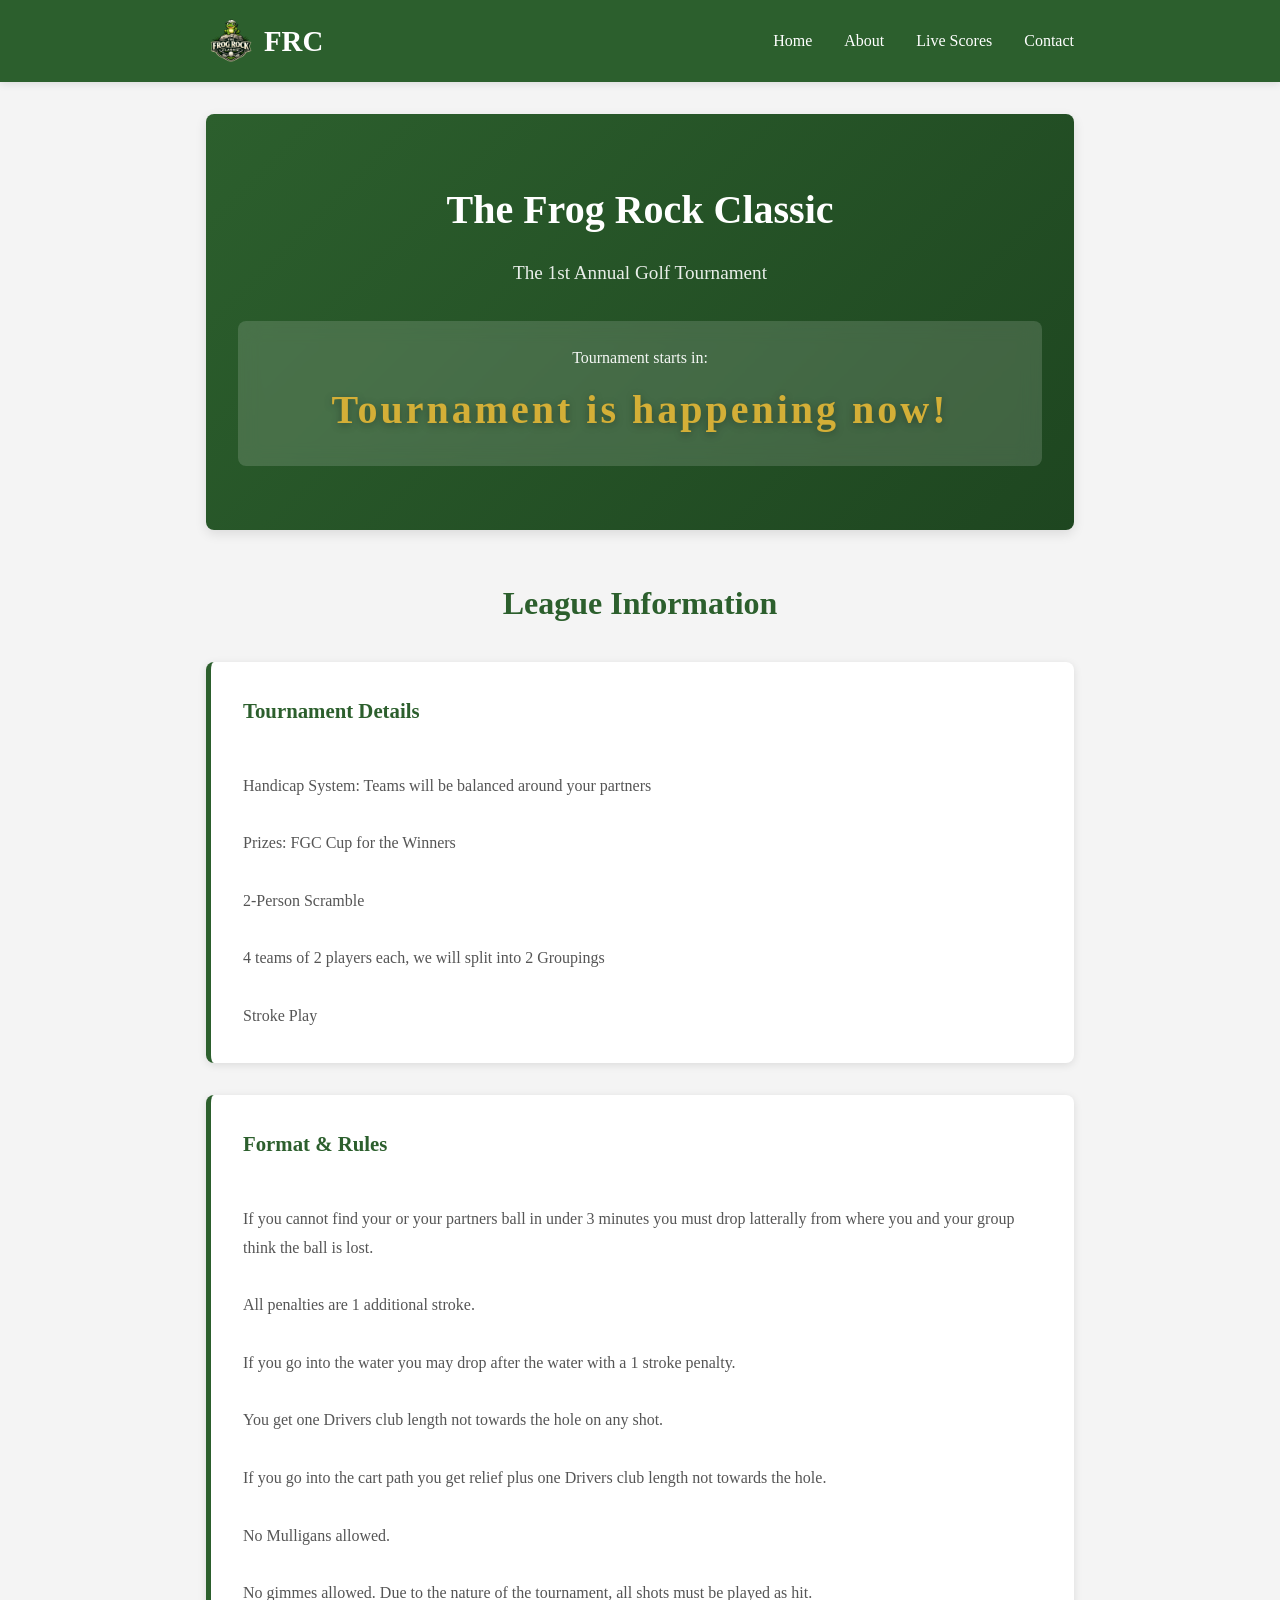
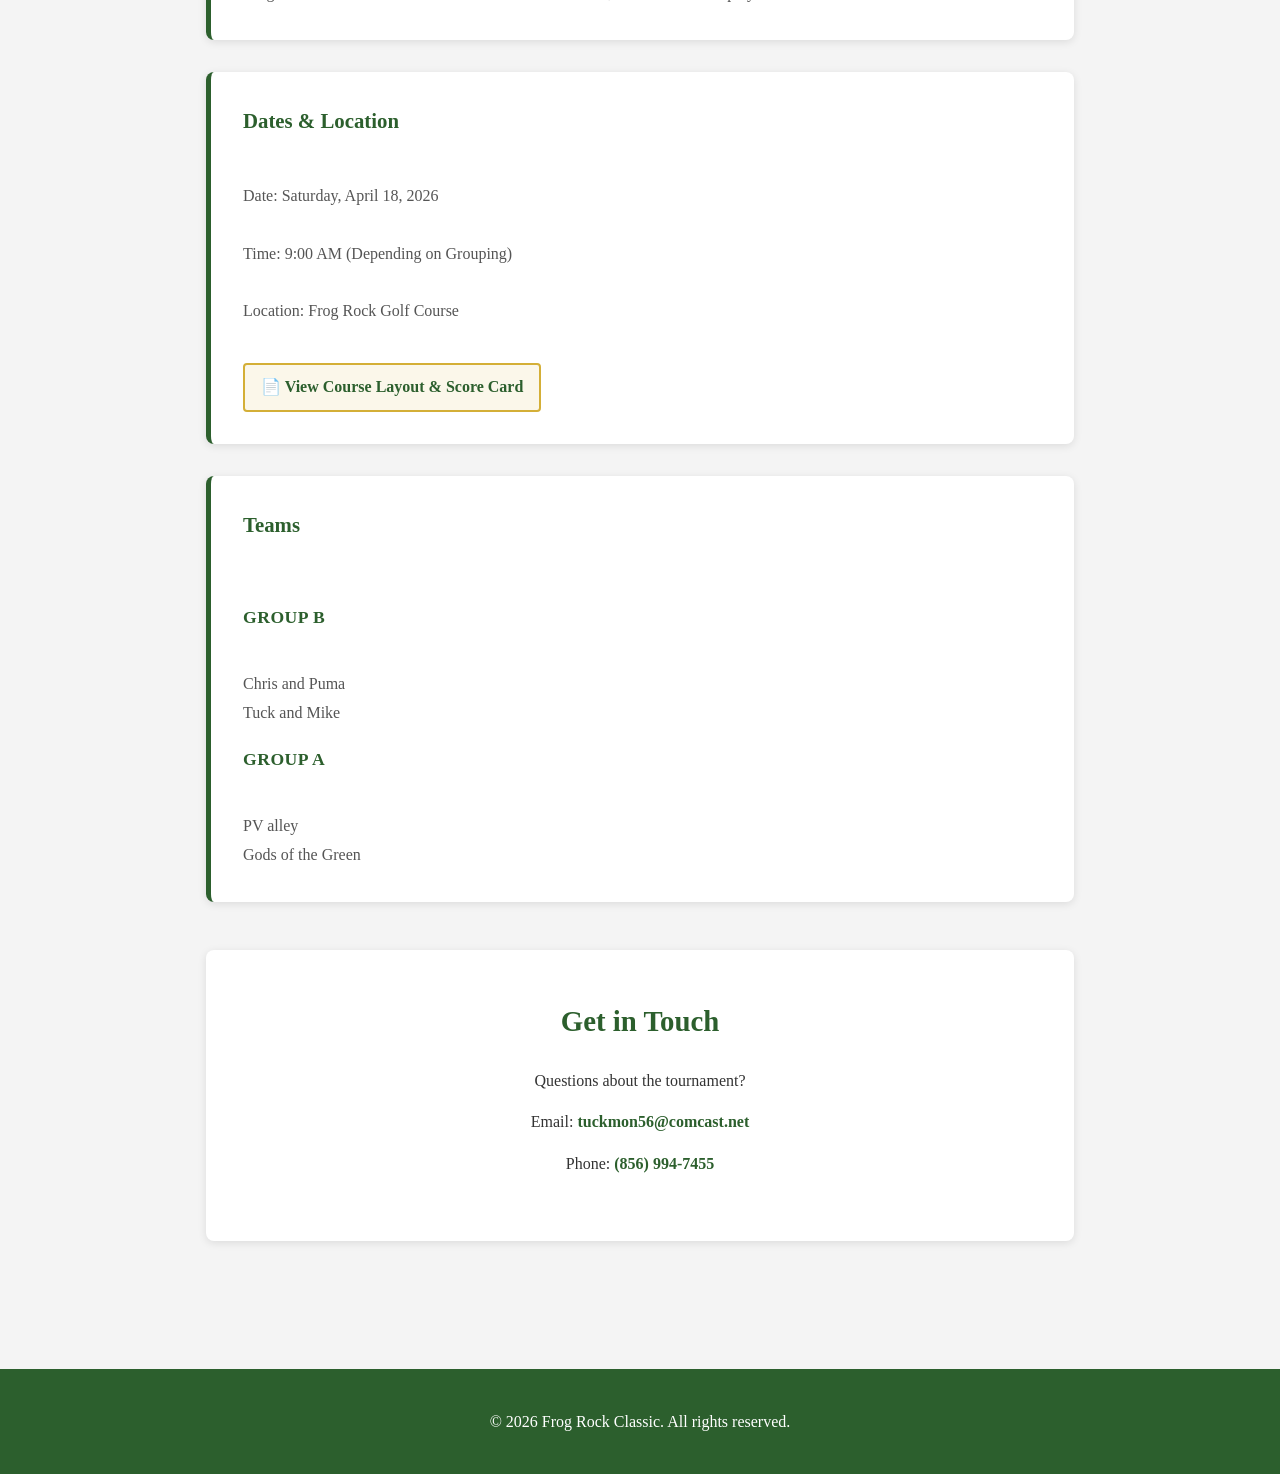
==== index.html @ b2db3a01 "Initial commit: Frog Rock Classic golf tournament website" ====
<!DOCTYPE html>
<html lang="en">
<head>
    <meta charset="UTF-8">
    <meta name="viewport" content="width=device-width, initial-scale=1.0, maximum-scale=5.0">
    <meta name="theme-color" content="#2c5f2d">
    <meta name="description" content="Golf Tournament League Information">
    <title>FRC</title>
    <link rel="icon" type="image/png" href="public/images/fgc.png">
    <link rel="stylesheet" href="styles.css">
</head>
<body>
    <header>
        <nav>
            <div class="logo">
                <img src="public/images/fgc.png" alt="FRC Logo" class="logo-image">
                <span>FRC</span>
            </div>
            <ul class="nav-links">
                <li><a href="#home">Home</a></li>
                <li><a href="#about">About</a></li>
                <li><a href="scores.html">Live Scores</a></li>
                <li><a href="#contact">Contact</a></li>
            </ul>
        </nav>
    </header>

    <main>
        <section id="home" class="hero">
            <h1>The Frog Rock Classic</h1>
            <p>The 1st Annual Golf Tournament</p>
            <div id="countdown-container">
                <p>Tournament starts in:</p>
                <div id="countdown"></div>
            </div>
        </section>

        <section id="about" class="league-info">
            <h2>League Information</h2>
            <div class="info-container">
                <div class="info-card">
                    <h3>Tournament Details</h3>
                    <p>
                        <br>Handicap System: Teams will be balanced around your partners <br>
                        <br>Prizes: FGC Cup for the Winners <br>
                        <br>2-Person Scramble <br>
                        <br>4 teams of 2 players each, we will split into 2 Groupings <br>
                        <br>Stroke Play <br>
                    </p>
                </div>
                <div class="info-card">
                    <h3>Format & Rules</h3>
                    <p>
                        <br> If you cannot find your or your partners ball in under 3 minutes you must drop latterally from where you and your group think the ball is lost. <br>
                        <br> All penalties are 1 additional stroke. <br>
                        <br> If you go into the water you may drop after the water with a 1 stroke penalty. <br>
                        <br> You get one Drivers club length not towards the hole on any shot. <br>
                        <br> If you go into the cart path you get relief plus one Drivers club length not towards the hole. <br>
                        <br> No Mulligans allowed. <br>
                        <br> No gimmes allowed. Due to the nature of the tournament, all shots must be played as hit. <br>
                    </p>
                </div>
                <div class="info-card">
                    <h3>Dates & Location</h3>
                    <p>                    
                        <br>Date: Saturday, April 18, 2026 <br>
                        <br>Time: 9:00 AM (Depending on Grouping) <br>
                        <br>Location: Frog Rock Golf Course <br>
                        <br><a href="https://storage.googleapis.com/production-powweb-v1-0-6/656/1707656/BGZ0WDXo/05d2255174584f069ac02efb494a9602?fileName=Frog%20Rock%20Score%20Card.jpg.pdf" target="_blank" class="course-link">📄 View Course Layout & Score Card</a>
                    </p>
                </div>
                <div class="info-card">
                    <h3>Teams</h3>
                    <p>
                        <br>
                        <strong>Group B</strong><br>
                        Chris and Puma<br>
                        Tuck and Mike
                        <strong>Group A</strong><br>
                        PV alley<br>
                        Gods of the Green<br>
                    </p>
                </div>
            </div>
        </section>

        <section id="contact" class="contact">
            <h2>Get in Touch</h2>
            <p>Questions about the tournament?</p>
            <p>Email: <a href="mailto:tuckmon56@comcast.net">tuckmon56@comcast.net</a></p>
            <p>Phone: <a href="tel:+856-994-7455">(856) 994-7455</a></p>
        </section>
    </main>

    <footer>
        <script>
            // Set the date and time for the tournament
            const tournamentDate = new Date("April 18, 2026 09:00:00").getTime();

            function updateCountdown() {
                const now = new Date().getTime();
                const distance = tournamentDate - now;

                if (distance < 0) {
                    document.getElementById("countdown").innerHTML = "Tournament is happening now!";
                    return;
                }

                const days = Math.floor(distance / (1000 * 60 * 60 * 24));
                const hours = Math.floor((distance % (1000 * 60 * 60 * 24)) / (1000 * 60 * 60));
                const minutes = Math.floor((distance % (1000 * 60 * 60)) / (1000 * 60));
                const seconds = Math.floor((distance % (1000 * 60)) / 1000);

                document.getElementById("countdown").innerHTML =
                    days + "d " + hours + "h " + minutes + "m " + seconds + "s";
            }

            updateCountdown();
            setInterval(updateCountdown, 1000);
        </script>
        <p>&copy; 2026 Frog Rock Classic. All rights reserved.</p>
    </footer>
</body>
</html>
---- styles.css ----
* {
    margin: 0;
    padding: 0;
    box-sizing: border-box;
}

@import url('https://fonts.googleapis.com/css2?family=Lora:wght@400;600;700&family=Merriweather:wght@400;700&display=swap');

body {
    font-family: 'Merriweather', 'Georgia', serif;
    line-height: 1.6;
    color: #333;
    background-color: #f4f4f4;
}

/* Header & Navigation */
header {
    background-color: #2c5f2d;
    color: white;
    padding: 1rem 0;
    box-shadow: 0 2px 8px rgba(0, 0, 0, 0.1);
    position: sticky;
    top: 0;
    z-index: 100;
}

nav {
    max-width: 900px;
    margin: 0 auto;
    padding: 0 1rem;
    display: flex;
    justify-content: space-between;
    align-items: center;
}

.logo {
    font-size: 1.8rem;
    font-weight: bold;
    display: flex;
    align-items: center;
    gap: 0.5rem;
}

.logo-image {
    height: 50px;
    width: auto;
    object-fit: contain;
}

.nav-links {
    display: flex;
    list-style: none;
    gap: 2rem;
}

.nav-links a {
    color: white;
    text-decoration: none;
    transition: color 0.3s;
    font-weight: 500;
}

.nav-links a:hover {
    color: #d4af37;
}

/* Main Content */
main {
    max-width: 900px;
    margin: 0 auto;
    padding: 2rem 1rem;
    min-height: calc(100vh - 200px);
}

/* Hero Section */
.hero {
    background: linear-gradient(135deg, #2c5f2d 0%, #1e4620 100%);
    color: white;
    padding: 4rem 2rem;
    text-align: center;
    border-radius: 8px;
    margin-bottom: 3rem;
    box-shadow: 0 4px 12px rgba(0, 0, 0, 0.1);
}

.hero h1 {
    font-size: 2.5rem;
    margin-bottom: 1rem;
}

.hero p {
    font-size: 1.2rem;
    opacity: 0.9;
    margin-bottom: 2rem;
}

/* Countdown Timer */
#countdown-container {
    margin-top: 2rem;
    padding: 1.5rem;
    background: rgba(255, 255, 255, 0.15);
    border-radius: 8px;
    backdrop-filter: blur(10px);
}

#countdown-container p {
    font-size: 1rem;
    margin-bottom: 0.5rem;
    opacity: 0.95;
}

#countdown {
    font-size: 2.5rem;
    font-weight: 700;
    letter-spacing: 3px;
    color: #d4af37;
    text-shadow: 0 2px 8px rgba(0, 0, 0, 0.3);
}

/* League Info Section */
.league-info {
    margin-bottom: 3rem;
}

.league-info h2 {
    font-size: 2rem;
    color: #2c5f2d;
    margin-bottom: 2rem;
    text-align: center;
}

.info-container {
    display: grid;
    grid-template-columns: 1fr;
    gap: 2rem;
    margin-bottom: 2rem;
}

.info-card {
    background: white;
    padding: 2rem;
    border-radius: 8px;
    box-shadow: 0 2px 8px rgba(0, 0, 0, 0.1);
    border-left: 5px solid #2c5f2d;
    transition: transform 0.3s, box-shadow 0.3s;
}

.info-card:hover {
    transform: translateY(-5px);
    box-shadow: 0 8px 16px rgba(0, 0, 0, 0.15);
}

.info-card h3 {
    color: #2c5f2d;
    margin-bottom: 1rem;
    font-size: 1.3rem;
}

.info-card p {
    color: #555;
    line-height: 1.8;
}

/* Course link styling */
.course-link {
    display: inline-block;
    color: #2c5f2d;
    text-decoration: none;
    font-weight: 600;
    padding: 0.5rem 1rem;
    background-color: rgba(212, 175, 55, 0.1);
    border: 2px solid #d4af37;
    border-radius: 4px;
    transition: all 0.3s ease;
    margin-top: 0.5rem;
}

.course-link:hover {
    background-color: #d4af37;
    color: #2c5f2d;
    text-decoration: none;
    transform: translateY(-2px);
    box-shadow: 0 4px 8px rgba(0, 0, 0, 0.2);
}

/* Teams section specific styling */
.info-card strong {
    color: #2c5f2d;
    font-weight: 600;
    display: block;
    margin: 1rem 0 0.5rem 0;
    text-transform: uppercase;
    letter-spacing: 0.5px;
    font-size: 1.1rem;
}

.info-card:nth-child(4) strong:first-child {
    margin-top: 0;
}

/* Schedule Section */
.schedule {
    margin-bottom: 3rem;
}

.schedule h2 {
    font-size: 2rem;
    color: #2c5f2d;
    margin-bottom: 2rem;
    text-align: center;
}

.schedule-table {
    width: 100%;
    border-collapse: collapse;
    background: white;
    box-shadow: 0 2px 8px rgba(0, 0, 0, 0.1);
    border-radius: 8px;
    overflow: hidden;
    margin-bottom: 2rem;
}

.schedule-table thead {
    background-color: #2c5f2d;
    color: white;
}

.schedule-table th,
.schedule-table td {
    padding: 1rem;
    text-align: left;
    border-bottom: 1px solid #ddd;
}

.schedule-table tbody tr:hover {
    background-color: #f9f9f9;
}

/* Standings Section */
.standings {
    margin-bottom: 3rem;
}

.standings h2 {
    font-size: 2rem;
    color: #2c5f2d;
    margin-bottom: 2rem;
    text-align: center;
}

.standings-table {
    width: 100%;
    border-collapse: collapse;
    background: white;
    box-shadow: 0 2px 8px rgba(0, 0, 0, 0.1);
    border-radius: 8px;
    overflow: hidden;
    margin-bottom: 2rem;
}

.standings-table thead {
    background-color: #2c5f2d;
    color: white;
}

.standings-table th,
.standings-table td {
    padding: 1rem;
    text-align: left;
    border-bottom: 1px solid #ddd;
}

.standings-table tbody tr:hover {
    background-color: #f9f9f9;
}

/* Contact Section */
.contact {
    background: white;
    padding: 3rem 2rem;
    text-align: center;
    border-radius: 8px;
    box-shadow: 0 2px 8px rgba(0, 0, 0, 0.1);
    margin-bottom: 3rem;
}

.contact h2 {
    color: #2c5f2d;
    margin-bottom: 1.5rem;
    font-size: 1.8rem;
}

.contact p {
    margin: 1rem 0;
    font-size: 1rem;
}

.contact a {
    color: #2c5f2d;
    text-decoration: none;
    font-weight: bold;
    transition: color 0.3s;
}

.contact a:hover {
    color: #1e4620;
    text-decoration: underline;
}

/* Footer */
footer {
    background-color: #2c5f2d;
    color: white;
    text-align: center;
    padding: 2rem 1rem;
    margin-top: 3rem;
    position: relative;
}

footer p {
    margin: 0.5rem 0;
}

/* Admin Controls */
.admin-controls {
    position: absolute;
    top: 10px;
    right: 10px;
}

.clear-btn {
    background: rgba(255, 255, 255, 0.1);
    border: 1px solid rgba(255, 255, 255, 0.3);
    color: rgba(255, 255, 255, 0.7);
    padding: 0.3rem 0.6rem;
    border-radius: 4px;
    font-size: 0.8rem;
    cursor: pointer;
    transition: all 0.3s;
    opacity: 0.3;
}

.clear-btn:hover {
    opacity: 1;
    background: rgba(255, 255, 255, 0.2);
    color: white;
}

/* Score Input Section */
.score-input {
    margin-bottom: 3rem;
    background: white;
    padding: 2rem;
    border-radius: 8px;
    box-shadow: 0 2px 8px rgba(0, 0, 0, 0.1);
}

.score-input h2 {
    color: #2c5f2d;
    margin-bottom: 2rem;
    text-align: center;
}

#scoreForm {
    display: grid;
    grid-template-columns: repeat(auto-fit, minmax(250px, 1fr));
    gap: 1.5rem;
    max-width: 800px;
    margin: 0 auto;
}

.form-group {
    display: flex;
    flex-direction: column;
}

.form-group label {
    margin-bottom: 0.5rem;
    font-weight: 600;
    color: #2c5f2d;
}

.form-group select,
.form-group input {
    padding: 0.75rem;
    border: 2px solid #ddd;
    border-radius: 4px;
    font-size: 1rem;
    font-family: inherit;
    transition: border-color 0.3s;
}

.form-group select:focus,
.form-group input:focus {
    outline: none;
    border-color: #2c5f2d;
}

.submit-btn {
    grid-column: 1 / -1;
    padding: 1rem 2rem;
    background-color: #2c5f2d;
    color: white;
    border: none;
    border-radius: 4px;
    font-size: 1.1rem;
    font-weight: 600;
    cursor: pointer;
    transition: background-color 0.3s;
    margin-top: 1rem;
}

.submit-btn:hover {
    background-color: #1e4620;
}

/* Live Scores Section */
.live-scores {
    margin-bottom: 3rem;
}

.live-scores h2 {
    font-size: 2rem;
    color: #2c5f2d;
    margin-bottom: 2rem;
    text-align: center;
}

.scores-container {
    overflow-x: auto;
}

.scores-table {
    width: 100%;
    border-collapse: collapse;
    background: white;
    box-shadow: 0 2px 8px rgba(0, 0, 0, 0.1);
    border-radius: 8px;
    overflow: hidden;
    margin-bottom: 2rem;
    min-width: 600px;
}

.scores-table thead {
    background-color: #2c5f2d;
    color: white;
}

.scores-table th,
.scores-table td {
    padding: 1rem;
    text-align: left;
    border-bottom: 1px solid #ddd;
}

.scores-table tbody tr:hover {
    background-color: #f9f9f9;
}

.scores-table tbody tr:nth-child(1) {
    background-color: #d4af37;
    color: #2c5f2d;
    font-weight: 600;
}

.scores-table tbody tr:nth-child(1):hover {
    background-color: #c4a027;
}

/* Hole-by-Hole Scores */
.hole-by-hole {
    margin-bottom: 3rem;
}

.hole-by-hole h2 {
    font-size: 2rem;
    color: #2c5f2d;
    margin-bottom: 2rem;
    text-align: center;
}

.hole-scores-container {
    overflow-x: auto;
}

.hole-scores-table {
    width: 100%;
    border-collapse: collapse;
    background: white;
    box-shadow: 0 2px 8px rgba(0, 0, 0, 0.1);
    border-radius: 8px;
    overflow: hidden;
    margin-bottom: 2rem;
    min-width: 800px;
}

.hole-scores-table thead {
    background-color: #2c5f2d;
    color: white;
}

.hole-scores-table th,
.hole-scores-table td {
    padding: 0.75rem;
    text-align: center;
    border-bottom: 1px solid #ddd;
}

.hole-scores-table tbody tr:hover {
    background-color: #f9f9f9;
}

/* Active nav link */
.nav-links .active {
    color: #d4af37 !important;
    font-weight: 600;
}

/* Responsive Design */
@media (max-width: 768px) {
    nav {
        flex-direction: column;
        gap: 1rem;
        padding: 1rem;
    }

    .nav-links {
        flex-direction: row;
        gap: 1rem;
        text-align: center;
        flex-wrap: wrap;
        justify-content: center;
    }

    .hero h1 {
        font-size: 1.8rem;
    }

    .hero p {
        font-size: 1rem;
    }

    .league-info h2,
    .schedule h2,
    .standings h2,
    .contact h2,
    .live-scores h2,
    .hole-by-hole h2,
    .score-input h2 {
        font-size: 1.5rem;
    }

    .schedule-table th,
    .schedule-table td,
    .standings-table th,
    .standings-table td {
        padding: 0.7rem;
        font-size: 0.9rem;
    }

    /* Score form mobile optimization */
    #scoreForm {
        grid-template-columns: 1fr;
        gap: 1rem;
    }

    .submit-btn {
        padding: 0.8rem 1.5rem;
        font-size: 1rem;
    }

    /* Scores table mobile optimization */
    .scores-table,
    .hole-scores-table {
        font-size: 0.85rem;
    }

    .scores-table th,
    .scores-table td,
    .hole-scores-table th,
    .hole-scores-table td {
        padding: 0.5rem;
    }
}

@media (max-width: 480px) {
    body {
        font-size: 14px;
    }

    main {
        padding: 1rem 0.5rem;
    }

    header {
        padding: 0.5rem 0;
    }

    .logo {
        font-size: 1.5rem;
    }

    .logo-image {
        height: 40px;
    }

    .nav-links {
        gap: 0.8rem;
    }

    .nav-links a {
        font-size: 0.9rem;
        padding: 0.5rem;
    }

    .hero {
        padding: 1.5rem 1rem;
        margin-bottom: 2rem;
    }

    .hero h1 {
        font-size: 1.5rem;
    }

    .hero p {
        font-size: 0.9rem;
        margin-bottom: 1.5rem;
    }

    #countdown-container p {
        font-size: 0.9rem;
        margin-bottom: 0.3rem;
    }

    #countdown {
        font-size: 2rem;
        padding: 1rem;
    }

    .info-container {
        gap: 1.5rem;
    }

    .info-card strong {
        font-size: 1rem;
        margin: 1rem 0 0.4rem 0;
    }

    .info-card h3 {
        font-size: 1.2rem;
        margin-bottom: 0.8rem;
    }

    .contact {
        padding: 1.5rem 1rem;
    }
    .course-link {
        padding: 0.4rem 0.8rem;
        font-size: 0.9rem;
        margin-top: 0.3rem;
    }
    .contact h2 {
        font-size: 1.3rem;
        margin-bottom: 1rem;
    }

    /* Mobile score form */
    .score-input {
        padding: 1.5rem 1rem;
        margin-bottom: 2rem;
    }

    .form-group label {
        font-size: 0.9rem;
    }

    .form-group select,
    .form-group input {
        padding: 0.6rem;
        font-size: 0.9rem;
    }

    /* Mobile tables - make them scrollable */
    .scores-container,
    .hole-scores-container {
        overflow-x: auto;
        -webkit-overflow-scrolling: touch;
    }

    .scores-table,
    .hole-scores-table {
        min-width: 100%;
        font-size: 0.8rem;
    }

    .scores-table th,
    .scores-table td {
        padding: 0.4rem 0.6rem;
        white-space: nowrap;
    }

    .hole-scores-table th,
    .hole-scores-table td {
        padding: 0.3rem 0.4rem;
        font-size: 0.75rem;
    }

    /* Hide less important columns on very small screens */
    .scores-table th:nth-child(4),
    .scores-table td:nth-child(4),
    .scores-table th:nth-child(5),
    .scores-table td:nth-child(5) {
        display: none;
    }

    /* Mobile footer */
    footer {
        padding: 1.5rem 1rem;
        position: relative;
    }

    .admin-controls {
        position: static;
        text-align: center;
        margin-bottom: 1rem;
    }

    .clear-btn {
        font-size: 0.7rem;
        padding: 0.4rem 0.8rem;
    }
}

/* Touch-friendly buttons and interactions */
@media (hover: none) and (pointer: coarse) {
    .nav-links a,
    .submit-btn,
    .clear-btn {
        min-height: 44px;
        min-width: 44px;
        display: inline-flex;
        align-items: center;
        justify-content: center;
    }

    .info-card {
        transition: none; /* Remove hover effects on touch devices */
    }

    .scores-table tbody tr,
    .hole-scores-table tbody tr {
        transition: none;
    }
}
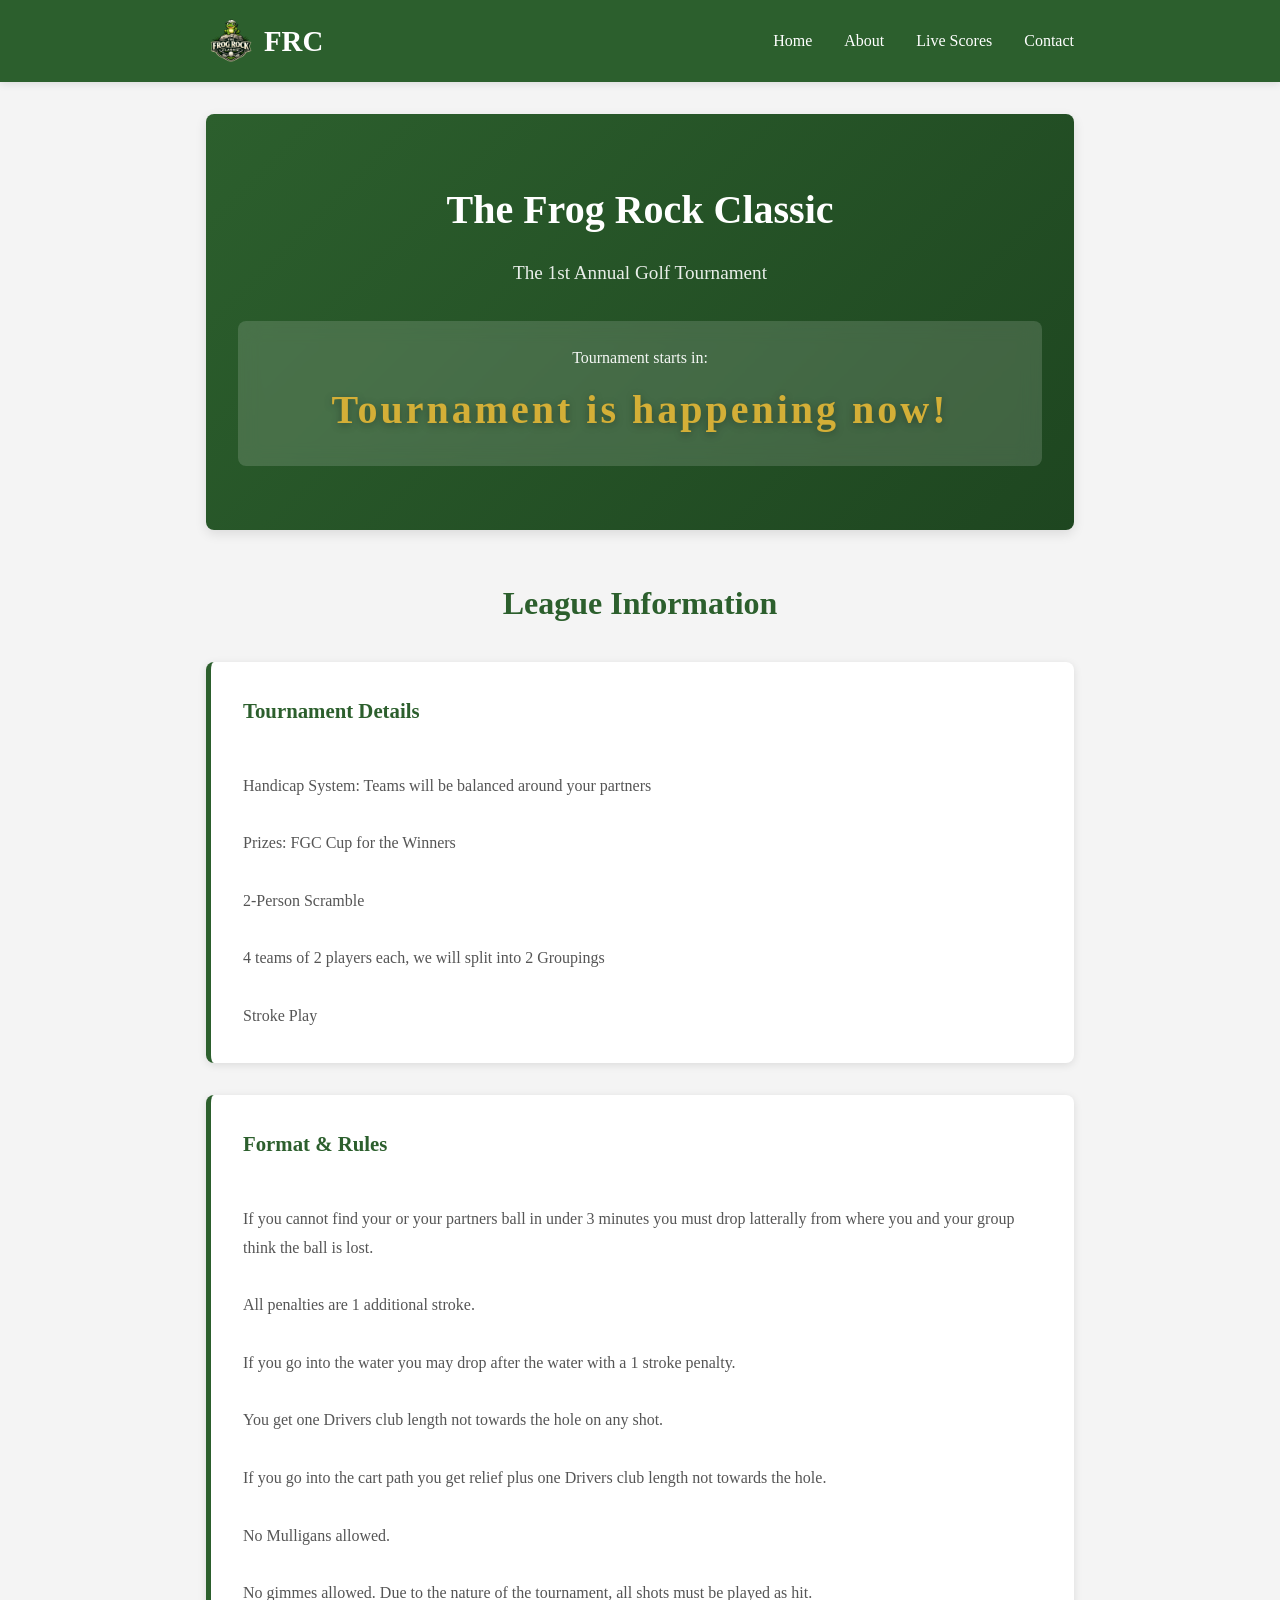
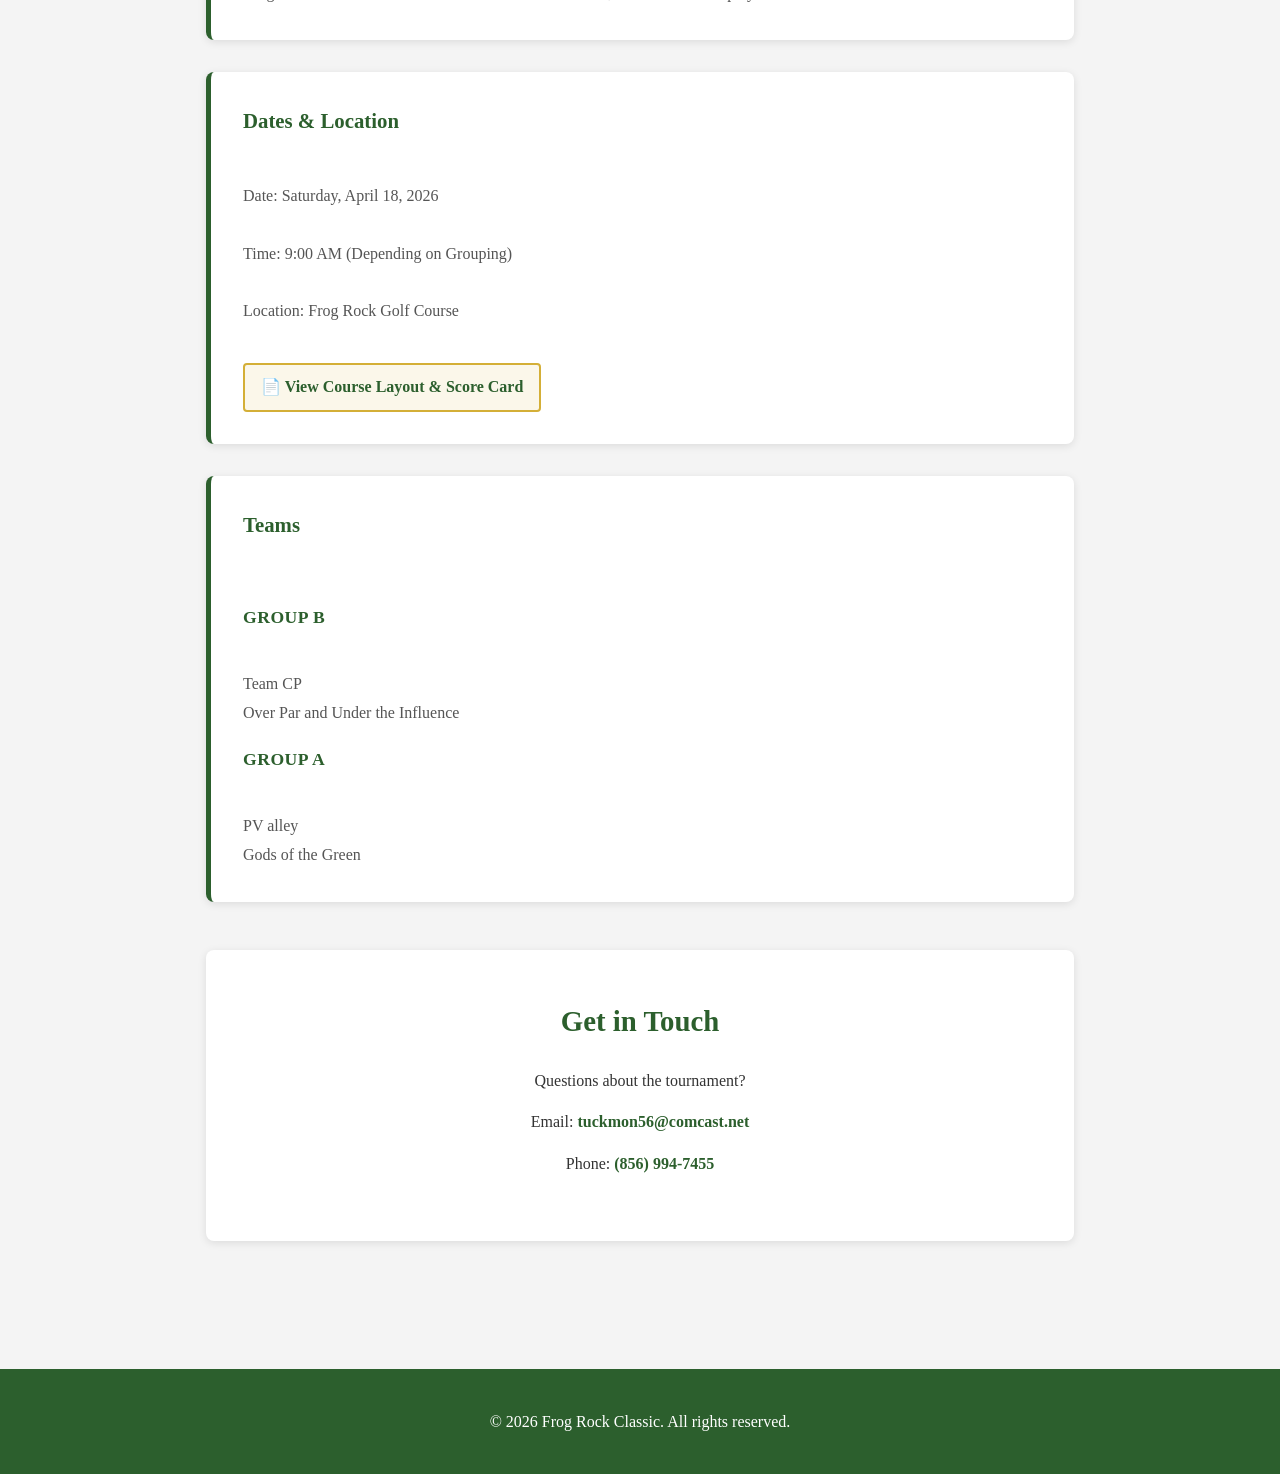
==== commit 660767cb: "Finalize last change to index.html" ====
--- a/index.html
+++ b/index.html
@@ -74,8 +74,8 @@
                     <p>
                         <br>
                         <strong>Group B</strong><br>
-                        Chris and Puma<br>
-                        Tuck and Mike
+                        Team CP<br>
+                        Over Par and Under the Influence
                         <strong>Group A</strong><br>
                         PV alley<br>
                         Gods of the Green<br>
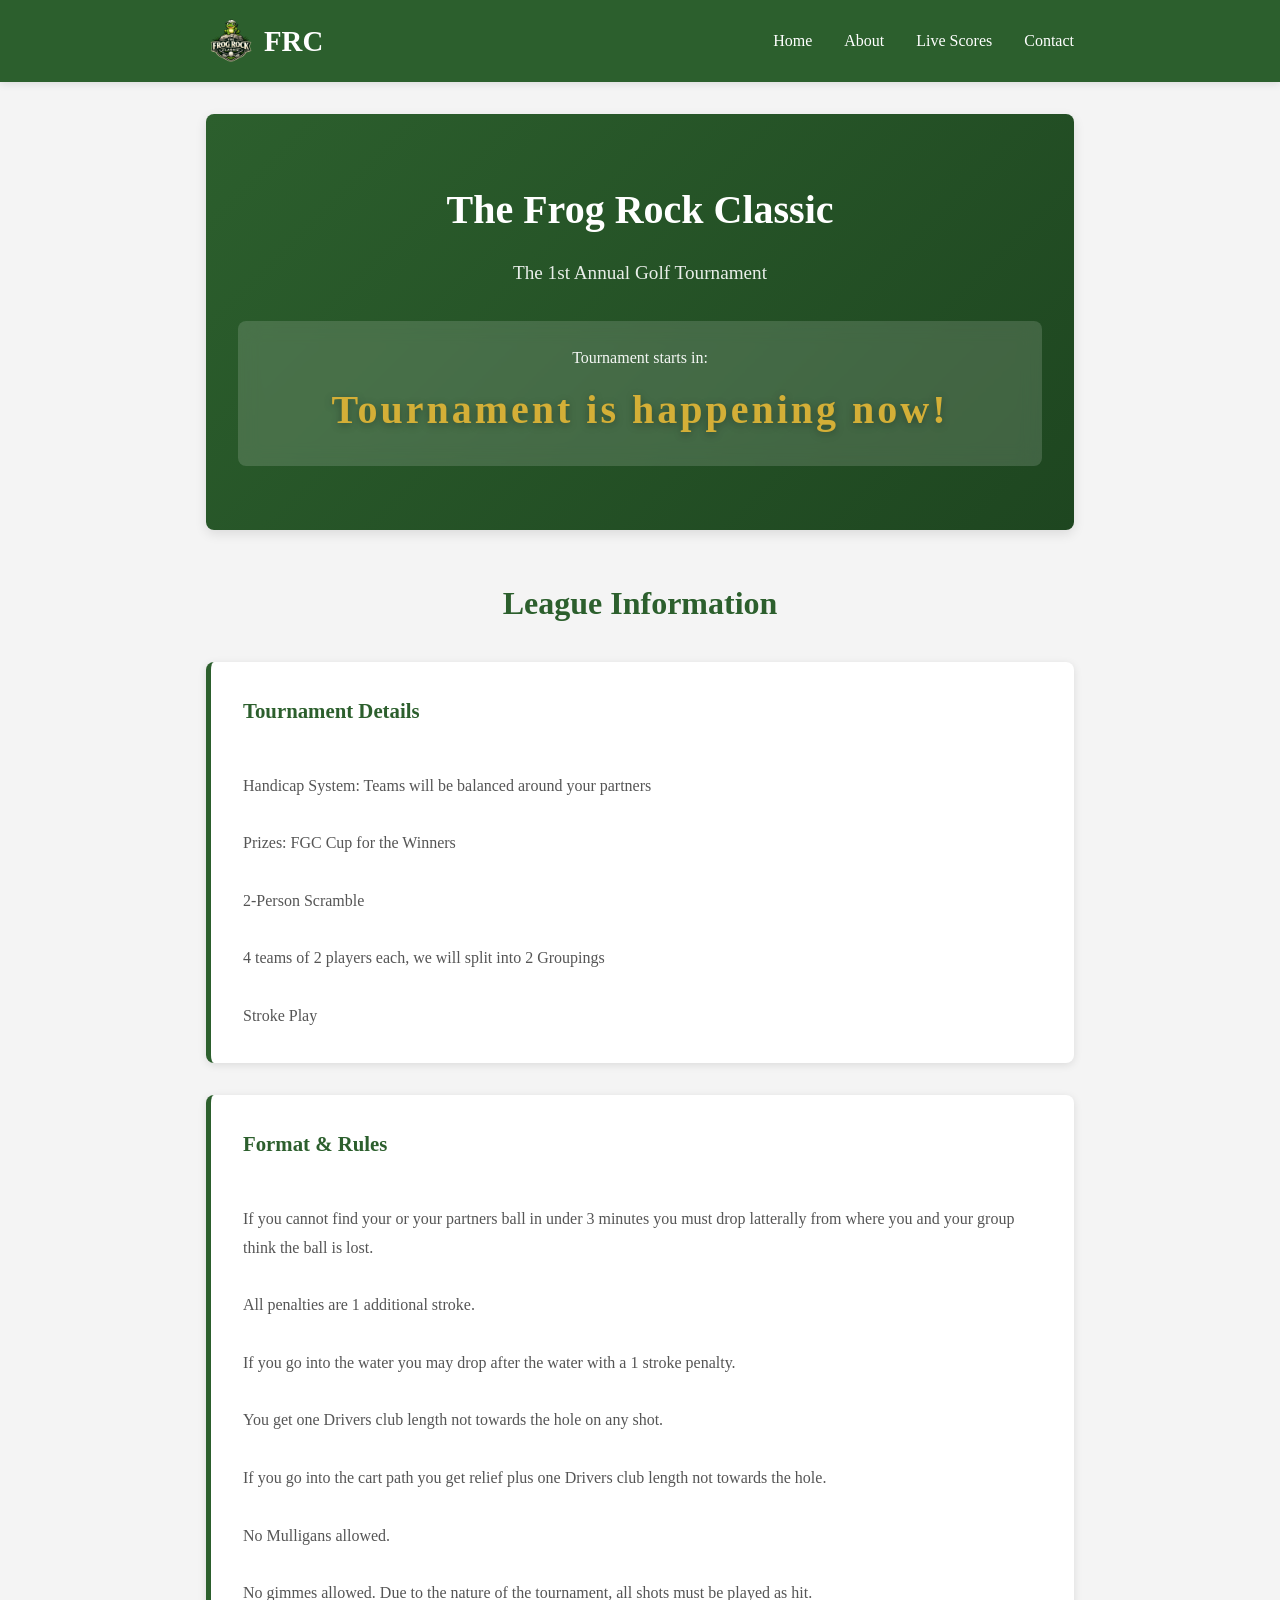
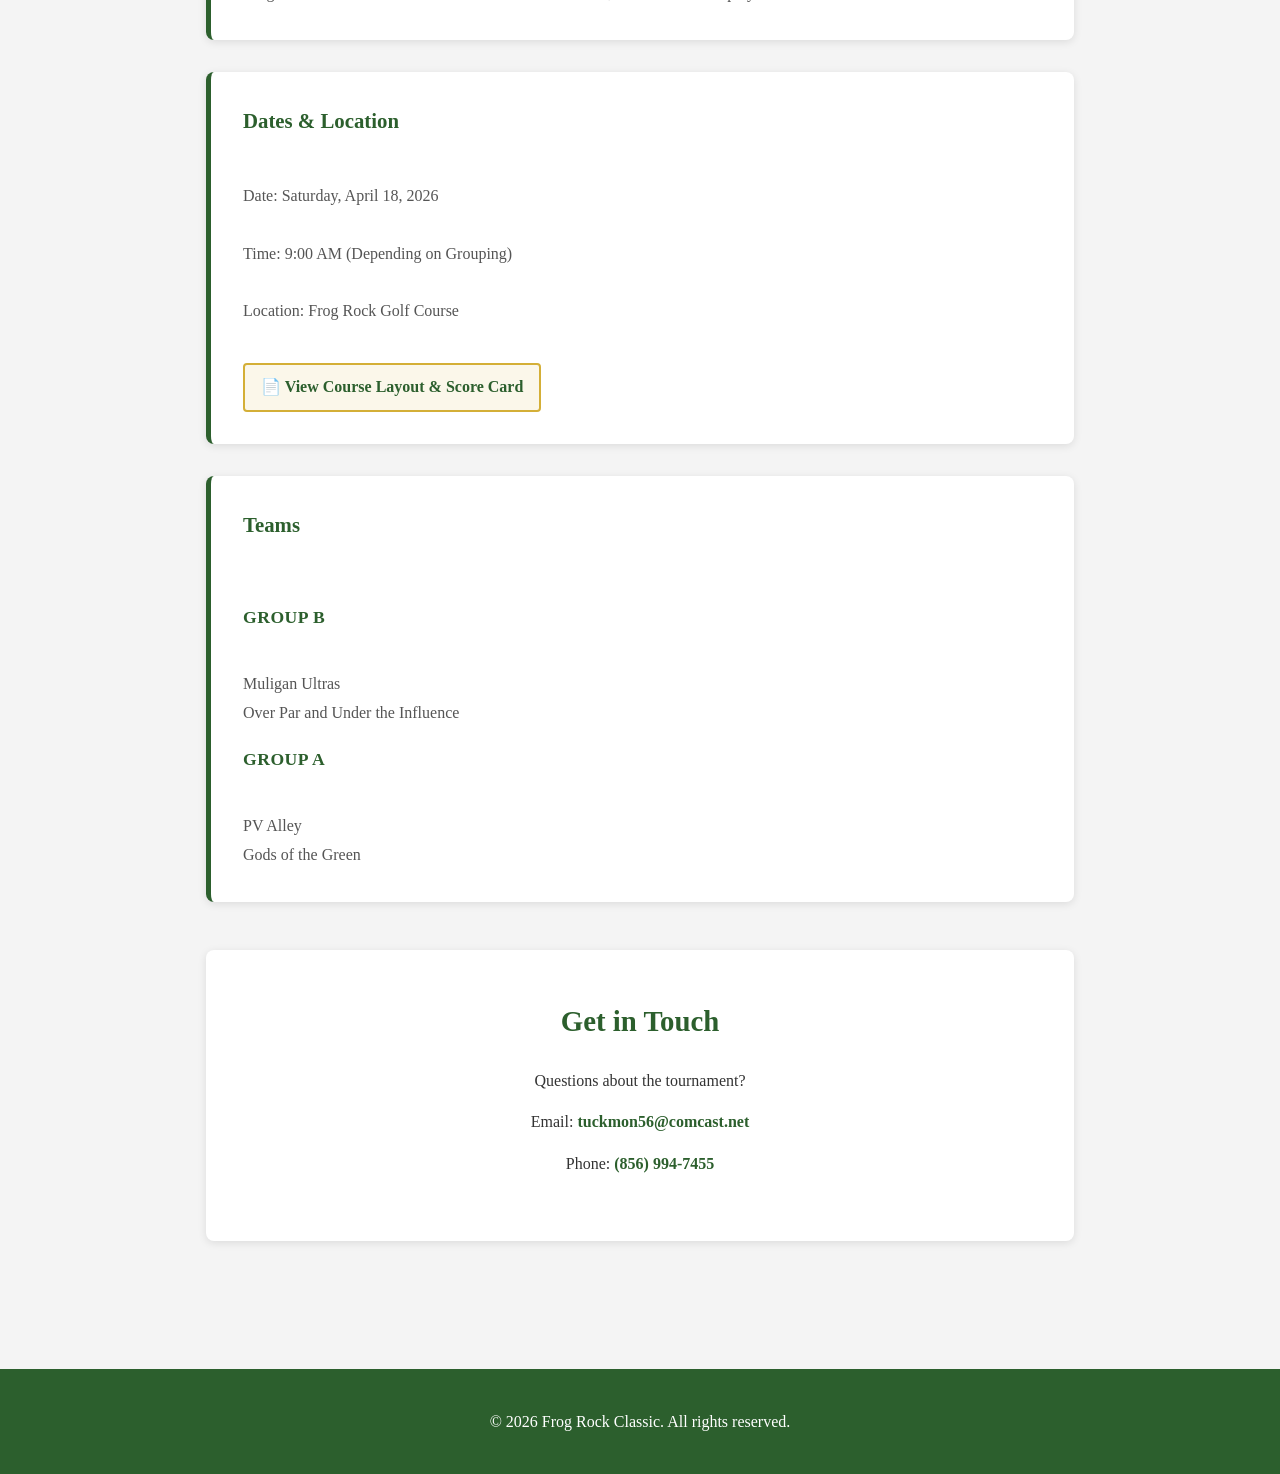
==== commit dca21e8f: "Push latest index and live scores updates" ====
--- a/index.html
+++ b/index.html
@@ -74,10 +74,10 @@
                     <p>
                         <br>
                         <strong>Group B</strong><br>
-                        Team CP<br>
+                        Muligan Ultras<br>
                         Over Par and Under the Influence
                         <strong>Group A</strong><br>
-                        PV alley<br>
+                        PV Alley<br>
                         Gods of the Green<br>
                     </p>
                 </div>
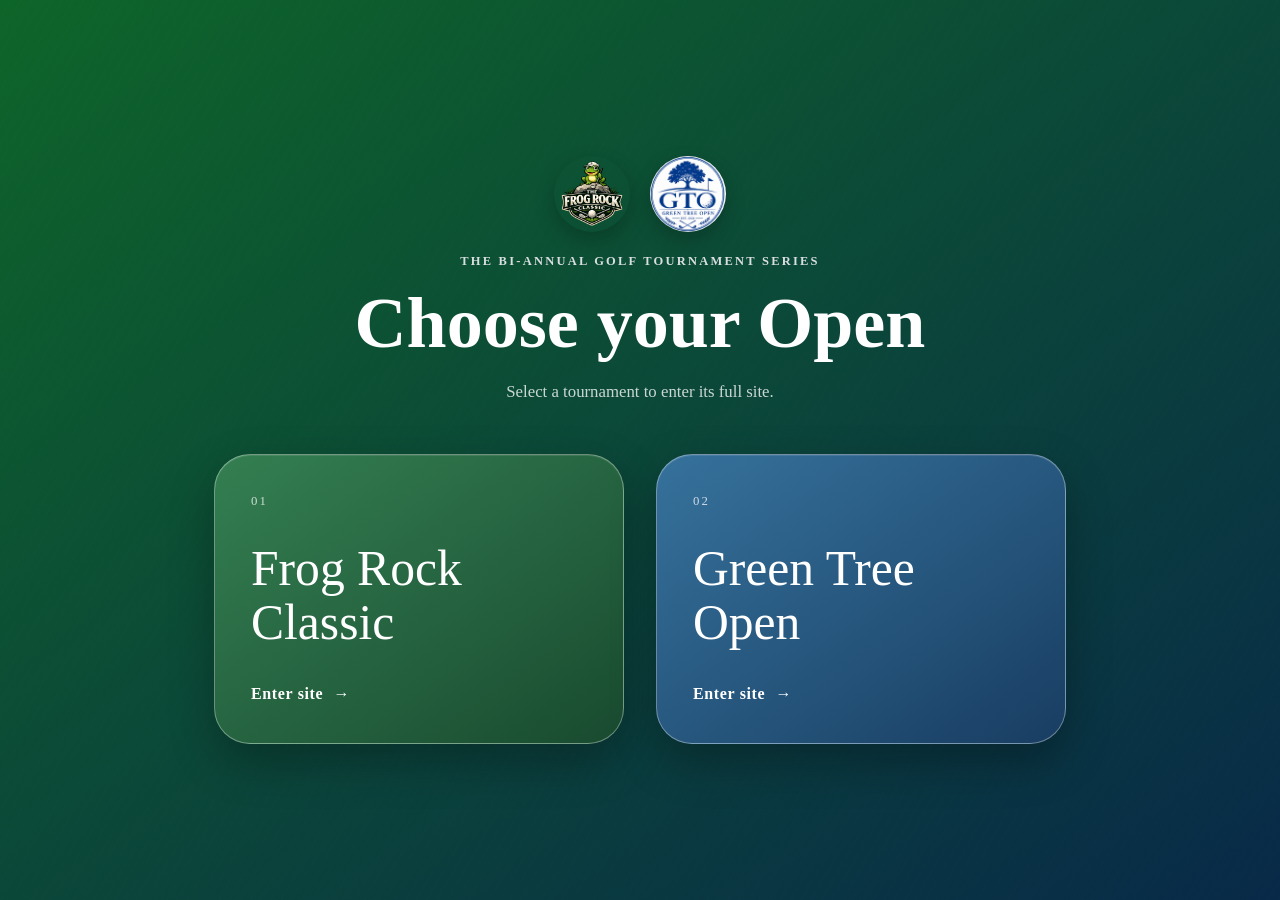
==== commit 820dbadd: "Initial-local-site" ====
--- a/index.html
+++ b/index.html
@@ -4,121 +4,35 @@
     <meta charset="UTF-8">
     <meta name="viewport" content="width=device-width, initial-scale=1.0, maximum-scale=5.0">
     <meta name="theme-color" content="#2c5f2d">
-    <meta name="description" content="Golf Tournament League Information">
-    <title>FRC</title>
+    <meta name="description" content="Choose between the Frog Rock Classic and Green Tree Open">
+    <title>Open Championships</title>
     <link rel="icon" type="image/png" href="public/images/fgc.png">
     <link rel="stylesheet" href="styles.css">
 </head>
-<body>
-    <header>
-        <nav>
-            <div class="logo">
-                <img src="public/images/fgc.png" alt="FRC Logo" class="logo-image">
-                <span>FRC</span>
+<body class="landing-page">
+    <main class="landing-main">
+        <section class="landing-intro">
+            <div class="landing-logos" aria-label="Tournament logos">
+                <img src="public/images/fgc.png" alt="Frog Rock Classic logo" class="landing-logo">
+                <img src="public/images/GTO%20logo.png" alt="Green Tree Open logo" class="landing-logo">
             </div>
-            <ul class="nav-links">
-                <li><a href="#home">Home</a></li>
-                <li><a href="#about">About</a></li>
-                <li><a href="scores.html">Live Scores</a></li>
-                <li><a href="#contact">Contact</a></li>
-            </ul>
-        </nav>
-    </header>
-
-    <main>
-        <section id="home" class="hero">
-            <h1>The Frog Rock Classic</h1>
-            <p>The 1st Annual Golf Tournament</p>
-            <div id="countdown-container">
-                <p>Tournament starts in:</p>
-                <div id="countdown"></div>
-            </div>
+            <p class="landing-kicker">The bi-annual golf tournament series</p>
+            <h1>Choose your Open</h1>
+            <p class="landing-copy">Select a tournament to enter its full site.</p>
         </section>
 
-        <section id="about" class="league-info">
-            <h2>League Information</h2>
-            <div class="info-container">
-                <div class="info-card">
-                    <h3>Tournament Details</h3>
-                    <p>
-                        <br>Handicap System: Teams will be balanced around your partners <br>
-                        <br>Prizes: FGC Cup for the Winners <br>
-                        <br>2-Person Scramble <br>
-                        <br>4 teams of 2 players each, we will split into 2 Groupings <br>
-                        <br>Stroke Play <br>
-                    </p>
-                </div>
-                <div class="info-card">
-                    <h3>Format & Rules</h3>
-                    <p>
-                        <br> If you cannot find your or your partners ball in under 3 minutes you must drop latterally from where you and your group think the ball is lost. <br>
-                        <br> All penalties are 1 additional stroke. <br>
-                        <br> If you go into the water you may drop after the water with a 1 stroke penalty. <br>
-                        <br> You get one Drivers club length not towards the hole on any shot. <br>
-                        <br> If you go into the cart path you get relief plus one Drivers club length not towards the hole. <br>
-                        <br> No Mulligans allowed. <br>
-                        <br> No gimmes allowed. Due to the nature of the tournament, all shots must be played as hit. <br>
-                    </p>
-                </div>
-                <div class="info-card">
-                    <h3>Dates & Location</h3>
-                    <p>                    
-                        <br>Date: Saturday, April 18, 2026 <br>
-                        <br>Time: 9:00 AM (Depending on Grouping) <br>
-                        <br>Location: Frog Rock Golf Course <br>
-                        <br><a href="https://storage.googleapis.com/production-powweb-v1-0-6/656/1707656/BGZ0WDXo/05d2255174584f069ac02efb494a9602?fileName=Frog%20Rock%20Score%20Card.jpg.pdf" target="_blank" class="course-link">📄 View Course Layout & Score Card</a>
-                    </p>
-                </div>
-                <div class="info-card">
-                    <h3>Teams</h3>
-                    <p>
-                        <br>
-                        <strong>Group B</strong><br>
-                        Muligan Ultras<br>
-                        Over Par and Under the Influence
-                        <strong>Group A</strong><br>
-                        PV Alley<br>
-                        Gods of the Green<br>
-                    </p>
-                </div>
-            </div>
-        </section>
-
-        <section id="contact" class="contact">
-            <h2>Get in Touch</h2>
-            <p>Questions about the tournament?</p>
-            <p>Email: <a href="mailto:tuckmon56@comcast.net">tuckmon56@comcast.net</a></p>
-            <p>Phone: <a href="tel:+856-994-7455">(856) 994-7455</a></p>
+        <section class="open-choices" aria-label="Tournament websites">
+            <a class="open-bubble open-bubble--frog" href="frog-rock-open.html">
+                <span class="bubble-number">01</span>
+                <span class="bubble-title">Frog Rock Classic</span>
+                <span class="bubble-action">Enter site <span aria-hidden="true">&#8594;</span></span>
+            </a>
+            <a class="open-bubble open-bubble--tree" href="green-tree-open.html">
+                <span class="bubble-number">02</span>
+                <span class="bubble-title">Green Tree Open</span>
+                <span class="bubble-action">Enter site <span aria-hidden="true">&#8594;</span></span>
+            </a>
         </section>
     </main>
-
-    <footer>
-        <script>
-            // Set the date and time for the tournament
-            const tournamentDate = new Date("April 18, 2026 09:00:00").getTime();
-
-            function updateCountdown() {
-                const now = new Date().getTime();
-                const distance = tournamentDate - now;
-
-                if (distance < 0) {
-                    document.getElementById("countdown").innerHTML = "Tournament is happening now!";
-                    return;
-                }
-
-                const days = Math.floor(distance / (1000 * 60 * 60 * 24));
-                const hours = Math.floor((distance % (1000 * 60 * 60 * 24)) / (1000 * 60 * 60));
-                const minutes = Math.floor((distance % (1000 * 60 * 60)) / (1000 * 60));
-                const seconds = Math.floor((distance % (1000 * 60)) / 1000);
-
-                document.getElementById("countdown").innerHTML =
-                    days + "d " + hours + "h " + minutes + "m " + seconds + "s";
-            }
-
-            updateCountdown();
-            setInterval(updateCountdown, 1000);
-        </script>
-        <p>&copy; 2026 Frog Rock Classic. All rights reserved.</p>
-    </footer>
 </body>
 </html>
--- a/styles.css
+++ b/styles.css
@@ -2,6 +2,130 @@
     margin: 0;
     padding: 0;
     box-sizing: border-box;
+}
+
+/* Tournament selector */
+.landing-page {
+    min-height: 100vh;
+    background-color: #101e27;
+    background-image: linear-gradient(145deg, rgba(13, 128, 42, 0.72), rgba(6, 45, 82, 0.78)), repeating-linear-gradient(120deg, rgba(255, 255, 255, 0.025) 0, rgba(255, 255, 255, 0.025) 1px, transparent 1px, transparent 9px);
+    color: white;
+}
+
+.landing-main {
+    width: min(1050px, 100%);
+    min-height: 100vh;
+    margin: 0 auto;
+    padding: 4rem 1.5rem;
+    display: flex;
+    flex-direction: column;
+    justify-content: center;
+}
+
+.landing-intro {
+    text-align: center;
+    margin-bottom: 3rem;
+}
+
+.landing-logos {
+    display: flex;
+    justify-content: center;
+    align-items: center;
+    gap: 1.25rem;
+    margin-bottom: 1.25rem;
+}
+
+.landing-logo {
+    width: 76px;
+    height: 76px;
+    object-fit: contain;
+    border-radius: 50%;
+    box-shadow: 0 8px 20px rgba(0, 0, 0, 0.22);
+}
+
+.landing-kicker {
+    color: #d9dee0;
+    text-transform: uppercase;
+    letter-spacing: 0.18em;
+    font-size: 0.78rem;
+    font-weight: 700;
+    margin-bottom: 0.75rem;
+}
+
+.landing-intro h1 {
+    font-family: 'Lora', 'Georgia', serif;
+    font-size: clamp(2.2rem, 6vw, 4.5rem);
+    line-height: 1.1;
+    margin-bottom: 1rem;
+}
+
+.landing-copy {
+    color: rgba(255, 255, 255, 0.78);
+    font-size: 1.05rem;
+}
+
+.open-choices {
+    display: grid;
+    grid-template-columns: repeat(2, minmax(0, 1fr));
+    gap: 2rem;
+}
+
+.open-bubble {
+    min-height: 290px;
+    padding: 2.25rem;
+    border: 1px solid rgba(255, 255, 255, 0.36);
+    border-radius: 36px;
+    color: white;
+    text-decoration: none;
+    display: flex;
+    flex-direction: column;
+    justify-content: space-between;
+    box-shadow: 0 18px 45px rgba(0, 0, 0, 0.28), inset 0 1px 0 rgba(255, 255, 255, 0.1);
+    backdrop-filter: blur(6px);
+    transition: transform 0.3s ease, box-shadow 0.3s ease;
+}
+
+.open-bubble--frog {
+    background: linear-gradient(145deg, rgba(53, 128, 82, 0.98), rgba(25, 75, 48, 0.99));
+}
+
+.open-bubble--tree {
+    background: linear-gradient(145deg, rgba(55, 115, 158, 0.98), rgba(25, 62, 98, 0.99));
+}
+
+.open-bubble:hover,
+.open-bubble:focus-visible {
+    transform: translateY(-8px) rotate(-1deg);
+    box-shadow: 0 26px 55px rgba(0, 0, 0, 0.3);
+    outline: none;
+}
+
+.bubble-number {
+    font-size: 0.8rem;
+    letter-spacing: 0.16em;
+    opacity: 0.75;
+}
+
+.bubble-title {
+    font-family: 'Lora', 'Georgia', serif;
+    font-size: clamp(1.8rem, 4vw, 3.1rem);
+    line-height: 1.1;
+}
+
+.bubble-action {
+    font-weight: 700;
+    letter-spacing: 0.04em;
+}
+
+.bubble-action span {
+    display: inline-block;
+    margin-left: 0.35rem;
+    transition: transform 0.3s ease;
+}
+
+.open-bubble:hover .bubble-action span,
+.open-bubble:focus-visible .bubble-action span {
+    transform: translateX(5px);
 }
 
 @import url('https://fonts.googleapis.com/css2?family=Lora:wght@400;600;700&family=Merriweather:wght@400;700&display=swap');
@@ -39,6 +163,8 @@
     display: flex;
     align-items: center;
     gap: 0.5rem;
+    color: white;
+    text-decoration: none;
 }
 
 .logo-image {
@@ -62,6 +188,112 @@
 
 .nav-links a:hover {
     color: #d4af37;
+}
+
+/* Green Tree blue theme */
+.green-tree-page header {
+    background-color: #12344d;
+}
+
+.green-tree-page .hero {
+    background: linear-gradient(135deg, #12344d 0%, #1d5875 100%);
+}
+
+.green-tree-page .logo-image {
+    width: 50px;
+    height: 50px;
+    aspect-ratio: 1;
+    border-radius: 50%;
+    object-fit: cover;
+    background: white;
+}
+
+.gto-emblem {
+    display: block;
+    width: min(180px, 45vw);
+    aspect-ratio: 1;
+    object-fit: contain;
+    margin: 0 auto 1.25rem;
+    border-radius: 50%;
+    box-shadow: 0 8px 24px rgba(0, 0, 0, 0.28);
+}
+
+.green-tree-page .nav-links a:hover,
+.green-tree-page .nav-links .active {
+    color: #9bd7e5 !important;
+}
+
+.green-tree-page #countdown {
+    color: #9bd7e5;
+}
+
+.green-tree-page .league-info h2,
+.green-tree-page .schedule h2,
+.green-tree-page .standings h2,
+.green-tree-page .contact h2,
+.green-tree-page .live-scores h2,
+.green-tree-page .hole-by-hole h2,
+.green-tree-page .score-input h2 {
+    color: #12344d;
+}
+
+.green-tree-page .info-card {
+    border-left-color: #12344d;
+}
+
+.green-tree-page .info-card h3,
+.green-tree-page .info-card strong,
+.green-tree-page .course-link,
+.green-tree-page .contact a,
+.green-tree-page .form-group label {
+    color: #12344d;
+}
+
+.green-tree-page .course-link {
+    background-color: rgba(155, 215, 229, 0.12);
+    border-color: #9bd7e5;
+}
+
+.green-tree-page .course-link:hover {
+    background-color: #9bd7e5;
+    color: #12344d;
+}
+
+.green-tree-page .contact a:hover {
+    color: #1d5875;
+}
+
+.green-tree-page .schedule-table thead,
+.green-tree-page .standings-table thead,
+.green-tree-page .scores-table thead,
+.green-tree-page .hole-scores-table thead {
+    background-color: #12344d;
+}
+
+.green-tree-page .submit-btn {
+    background-color: #12344d;
+}
+
+.green-tree-page .submit-btn:hover {
+    background-color: #1d5875;
+}
+
+.green-tree-page .form-group select:focus,
+.green-tree-page .form-group input:focus {
+    border-color: #12344d;
+}
+
+.green-tree-page .scores-table tbody tr:nth-child(1) {
+    background-color: #9bd7e5;
+    color: #12344d;
+}
+
+.green-tree-page .scores-table tbody tr:nth-child(1):hover {
+    background-color: #78c1d2;
+}
+
+.green-tree-page footer {
+    background-color: #12344d;
 }
 
 /* Main Content */
